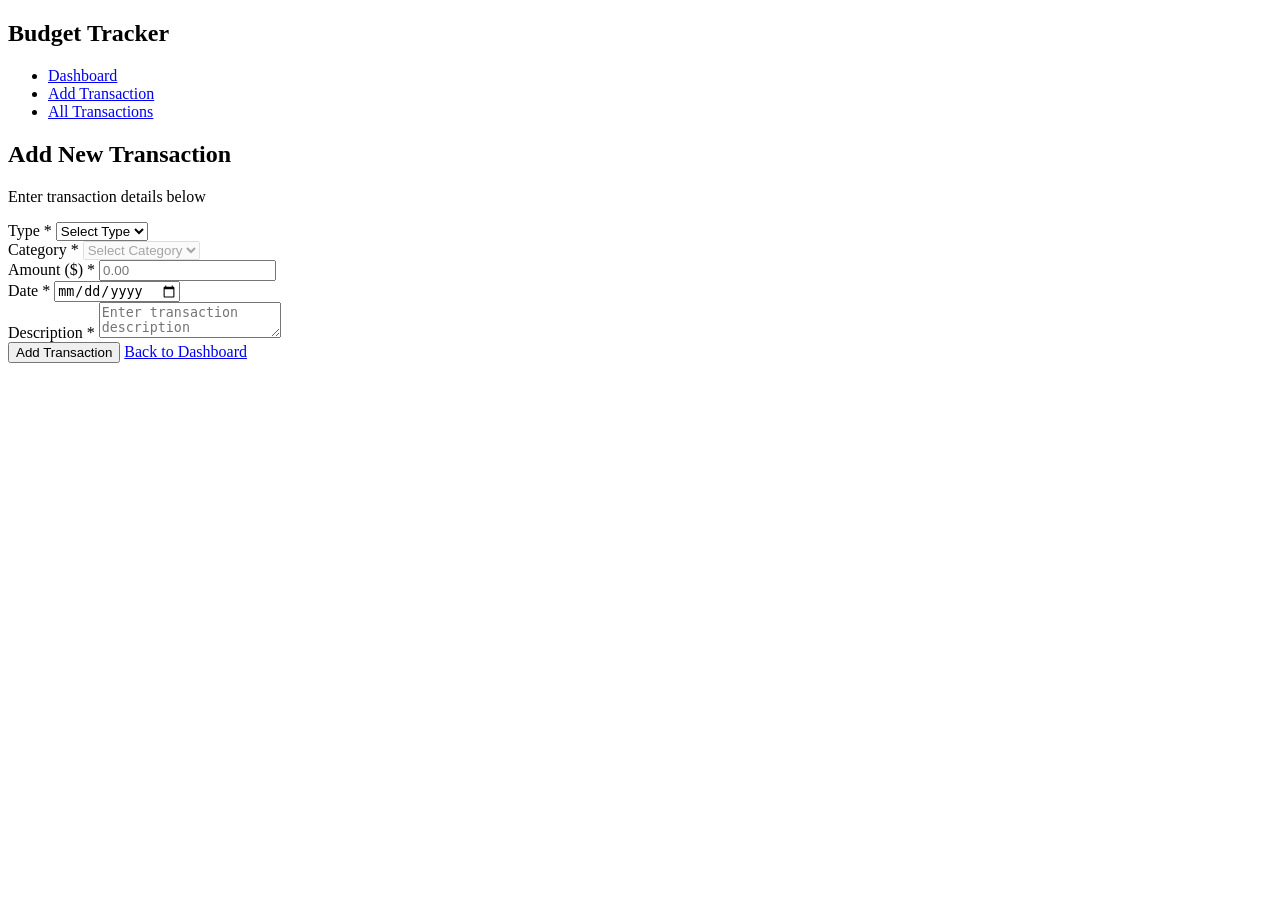
==== add-transaction.html @ 7f517ff2 "added all the html files" ====
<!DOCTYPE html>
<html lang="en">
<head>
    <meta charset="UTF-8">
    <meta name="viewport" content="width=device-width, initial-scale=1.0">
    <title>Budget Tracker - Add Transaction</title>
</head>
<body>
    <nav class="">
        <div class="">
            <h1 class="">Budget Tracker</h1>
            <ul class="">
                <li><a href='index.html'>Dashboard</a></li>
                <li><a class='' href='add-transaction.html'>Add Transaction</a></li>
                <li><a href='transactions.html'>All Transactions</a></li>
            </ul>
        </div>
    </nav>

    <div class="">
        <div class="">
            <h2 id="">Add New Transaction</h2>
            <p>Enter transaction details below</p>
        </div>

        <div class="">
            <div id="" class="" style="display: none;"></div>
            <div id="" class="" style="display: none;"></div>

            <form id="">
                <div class="">
                    <div class="">
                        <label for="type">Type *</label>
                        <select id="" required>
                            <option value="">Select Type</option>
                            <option value="income">Income</option>
                            <option value="expense">Expense</option>
                        </select>
                    </div>
                    <div class="">
                        <label for="category">Category *</label>
                        <select id="" required disabled>
                            <option value="">Select Category</option>
                        </select>
                    </div>
                    <div class="">
                        <label for="amount">Amount ($) *</label>
                        <input type="number" id="" step="0.01" min="0.01" placeholder="0.00" required>
                    </div>
                    <div class="">
                        <label for="date">Date *</label>
                        <input type="date" id="" required>
                    </div>
                </div>
                <div class="">
                    <label for="description">Description *</label>
                    <textarea id="" placeholder="Enter transaction description" required></textarea>
                </div>
                <div class="">
                    <button type="submit" class="" id="">Add Transaction</button>
                    <button type="button" class="" id="" style="display: none;">Cancel</button>
                    <a class='' href='index.html'>Back to Dashboard</a>
                </div>
            </form>
        </div>
    </div>
</body>
</html>
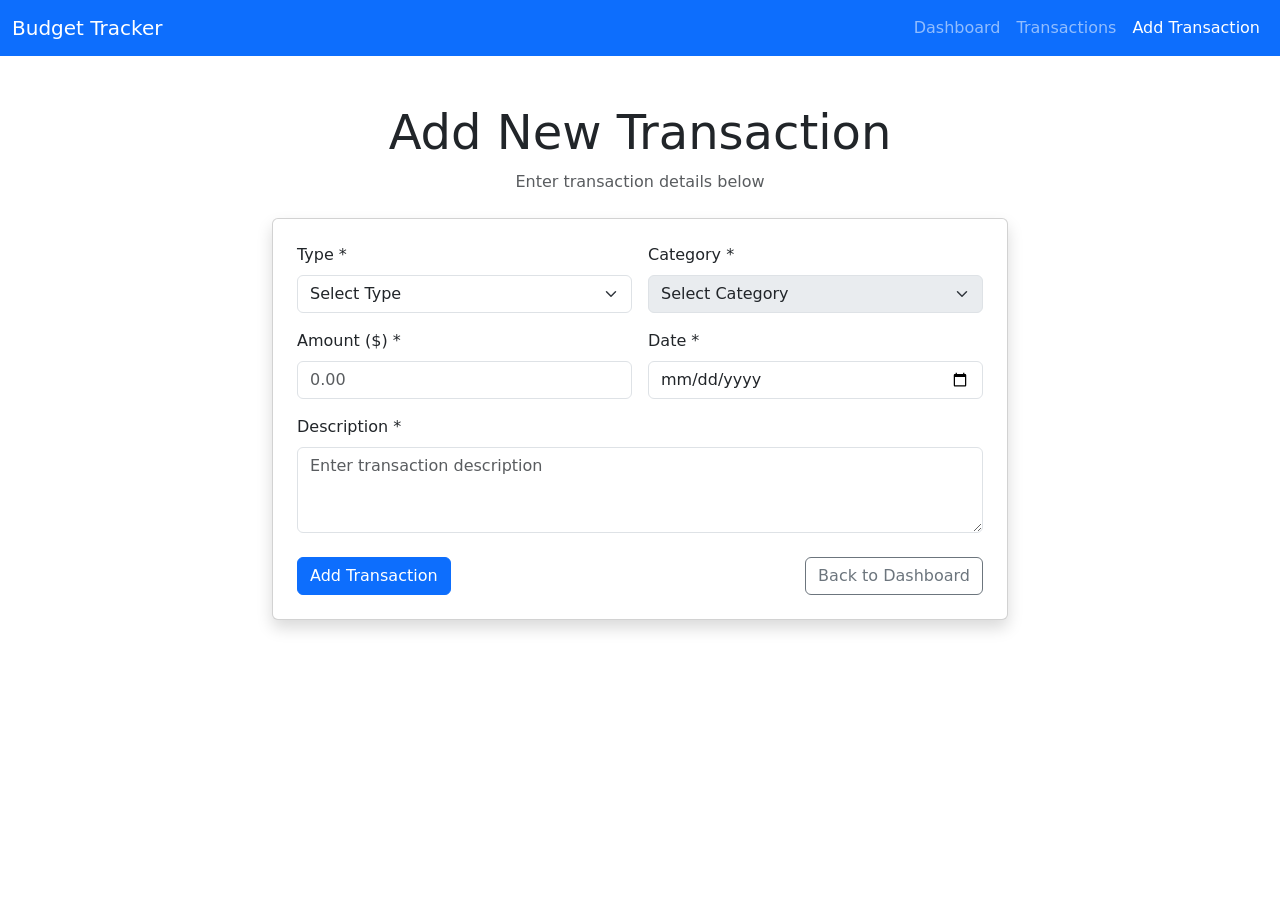
==== commit 525afb0d: "added boostrap components" ====
--- a/add-transaction.html
+++ b/add-transaction.html
@@ -1,4 +1,3 @@
-
 
 <!DOCTYPE html>
 <html lang="en">
@@ -6,65 +5,97 @@
     <meta charset="UTF-8">
     <meta name="viewport" content="width=device-width, initial-scale=1.0">
     <title>Budget Tracker - Add Transaction</title>
+    <link rel="stylesheet" href="https://cdnjs.cloudflare.com/ajax/libs/bootstrap/5.3.8/css/bootstrap.min.css" integrity="sha512-2bBQCjcnw658Lho4nlXJcc6WkV/UxpE/sAokbXPxQNGqmNdQrWqtw26Ns9kFF/yG792pKR1Sx8/Y1Lf1XN4GKA==" crossorigin="anonymous" referrerpolicy="no-referrer" />
 </head>
 <body>
-    <nav class="">
-        <div class="">
-            <h1 class="">Budget Tracker</h1>
-            <ul class="">
-                <li><a href='index.html'>Dashboard</a></li>
-                <li><a class='' href='add-transaction.html'>Add Transaction</a></li>
-                <li><a href='transactions.html'>All Transactions</a></li>
-            </ul>
+    <!-- Navigation -->
+    <nav class="navbar navbar-expand-lg navbar-dark bg-primary">
+        <div class="container-fluid">
+            <a class="navbar-brand" href="index.html">Budget Tracker</a>
+            <button class="navbar-toggler" type="button" data-bs-toggle="collapse" data-bs-target="#navbarNav" aria-controls="navbarNav" aria-expanded="false" aria-label="Toggle navigation">
+                <span class="navbar-toggler-icon"></span>
+            </button>
+            <div class="collapse navbar-collapse" id="navbarNav">
+                <ul class="navbar-nav ms-auto">
+                    <li class="nav-item">
+                        <a class="nav-link" href="index.html">Dashboard</a>
+                    </li>
+                    <li class="nav-item">
+                        <a class="nav-link" href="transactions.html">Transactions</a>
+                    </li>
+                    <li class="nav-item">
+                        <a class="nav-link active" aria-current="page" href="add-transaction.html">Add Transaction</a>
+                    </li>
+                </ul>
+            </div>
         </div>
     </nav>
 
-    <div class="">
-        <div class="">
-            <h2 id="">Add New Transaction</h2>
-            <p>Enter transaction details below</p>
-        </div>
+    <!-- Main Content -->
+    <div class="container my-5">
+        <div class="row justify-content-center">
+            <div class="col-lg-8">
+                <!-- Header -->
+                <div class="text-center mb-4">
+                    <h2 class="display-5">Add New Transaction</h2>
+                    <p class="text-muted">Enter transaction details below</p>
+                </div>
 
-        <div class="">
-            <div id="" class="" style="display: none;"></div>
-            <div id="" class="" style="display: none;"></div>
+                <!-- Alert Messages -->
+                <div id="success-alert" class="alert alert-success alert-dismissible fade show" role="alert" style="display: none;">
+                    <span id="success-message"></span>
+                    <button type="button" class="btn-close" data-bs-dismiss="alert" aria-label="Close"></button>
+                </div>
+                <div id="error-alert" class="alert alert-danger alert-dismissible fade show" role="alert" style="display: none;">
+                    <span id="error-message"></span>
+                    <button type="button" class="btn-close" data-bs-dismiss="alert" aria-label="Close"></button>
+                </div>
 
-            <form id="">
-                <div class="">
-                    <div class="">
-                        <label for="type">Type *</label>
-                        <select id="" required>
-                            <option value="">Select Type</option>
-                            <option value="income">Income</option>
-                            <option value="expense">Expense</option>
-                        </select>
-                    </div>
-                    <div class="">
-                        <label for="category">Category *</label>
-                        <select id="" required disabled>
-                            <option value="">Select Category</option>
-                        </select>
-                    </div>
-                    <div class="">
-                        <label for="amount">Amount ($) *</label>
-                        <input type="number" id="" step="0.01" min="0.01" placeholder="0.00" required>
-                    </div>
-                    <div class="">
-                        <label for="date">Date *</label>
-                        <input type="date" id="" required>
+                <!-- Transaction Form -->
+                <div class="card shadow">
+                    <div class="card-body p-4">
+                        <form id="transaction-form">
+                            <div class="row g-3">
+                                <div class="col-md-6">
+                                    <label for="type" class="form-label">Type *</label>
+                                    <select id="type" class="form-select" required>
+                                        <option value="">Select Type</option>
+                                        <option value="income">Income</option>
+                                        <option value="expense">Expense</option>
+                                    </select>
+                                </div>
+                                <div class="col-md-6">
+                                    <label for="category" class="form-label">Category *</label>
+                                    <select id="category" class="form-select" required disabled>
+                                        <option value="">Select Category</option>
+                                    </select>
+                                </div>
+                                <div class="col-md-6">
+                                    <label for="amount" class="form-label">Amount ($) *</label>
+                                    <input type="number" id="amount" class="form-control" step="0.01" min="0.01" placeholder="0.00" required>
+                                </div>
+                                <div class="col-md-6">
+                                    <label for="date" class="form-label">Date *</label>
+                                    <input type="date" id="date" class="form-control" required>
+                                </div>
+                                <div class="col-12">
+                                    <label for="description" class="form-label">Description *</label>
+                                    <textarea id="description" class="form-control" rows="3" placeholder="Enter transaction description" required></textarea>
+                                </div>
+                            </div>
+                            <div class="d-flex gap-2 mt-4">
+                                <button type="submit" class="btn btn-primary" id="submit-btn">Add Transaction</button>
+                                <button type="button" class="btn btn-secondary" id="cancel-btn" style="display: none;">Cancel</button>
+                                <a class="btn btn-outline-secondary ms-auto" href="index.html">Back to Dashboard</a>
+                            </div>
+                        </form>
                     </div>
                 </div>
-                <div class="">
-                    <label for="description">Description *</label>
-                    <textarea id="" placeholder="Enter transaction description" required></textarea>
-                </div>
-                <div class="">
-                    <button type="submit" class="" id="">Add Transaction</button>
-                    <button type="button" class="" id="" style="display: none;">Cancel</button>
-                    <a class='' href='index.html'>Back to Dashboard</a>
-                </div>
-            </form>
+            </div>
         </div>
     </div>
+
+    <!-- Bootstrap JS Bundle -->
+    <script src="https://cdnjs.cloudflare.com/ajax/libs/bootstrap/5.3.8/js/bootstrap.bundle.min.js" integrity="sha512-3fNhYMb6/OKJTfLlH7h6FVPS5RbtfQSZMVp2J9fJ2pFsX7MkxPJvhPXi2ypGMuq1z+hfW4+K6VKL5hEkGBVKqg==" crossorigin="anonymous" referrerpolicy="no-referrer"></script>
 </body>
 </html>
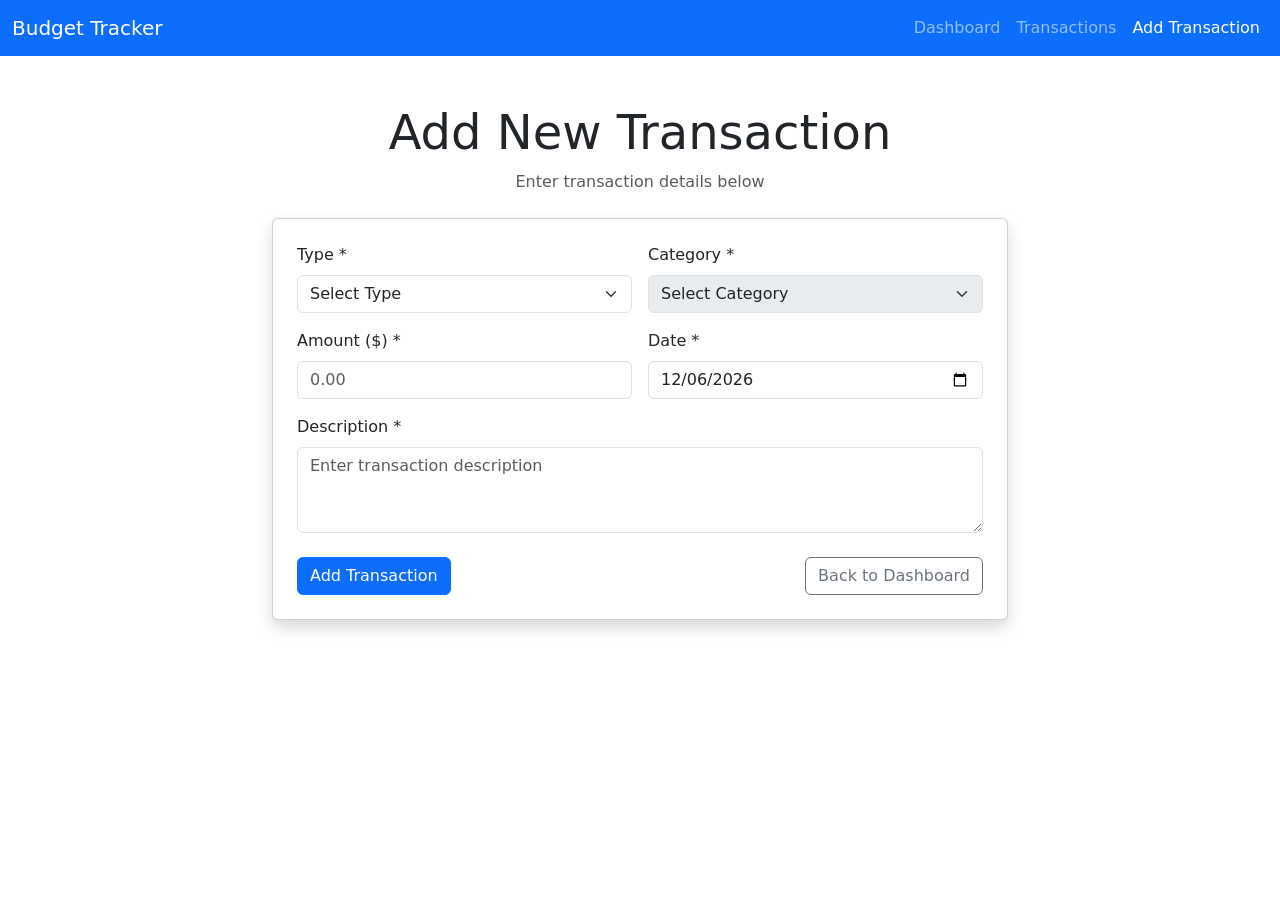
==== commit d02c4b7b: "added javascript files" ====
--- a/add-transaction.html
+++ b/add-transaction.html
@@ -38,7 +38,7 @@
                 <!-- Header -->
                 <div class="text-center mb-4">
                     <h2 class="display-5">Add New Transaction</h2>
-                    <p class="text-muted">Enter transaction details below</p>
+                    <p class="text-muted" id="belowText">Enter transaction details below</p>
                 </div>
 
                 <!-- Alert Messages -->
@@ -54,7 +54,7 @@
                 <!-- Transaction Form -->
                 <div class="card shadow">
                     <div class="card-body p-4">
-                        <form id="transaction-form">
+                        <form id="transaction-form" onsubmit="submitFormData(event)">
                             <div class="row g-3">
                                 <div class="col-md-6">
                                     <label for="type" class="form-label">Type *</label>
@@ -95,6 +95,9 @@
         </div>
     </div>
 
+    <script src="scripts/add-transaction.js"></script>
+    <script src="scripts/test.js"></script>
+
     <!-- Bootstrap JS Bundle -->
     <script src="https://cdnjs.cloudflare.com/ajax/libs/bootstrap/5.3.8/js/bootstrap.bundle.min.js" integrity="sha512-3fNhYMb6/OKJTfLlH7h6FVPS5RbtfQSZMVp2J9fJ2pFsX7MkxPJvhPXi2ypGMuq1z+hfW4+K6VKL5hEkGBVKqg==" crossorigin="anonymous" referrerpolicy="no-referrer"></script>
 </body>
